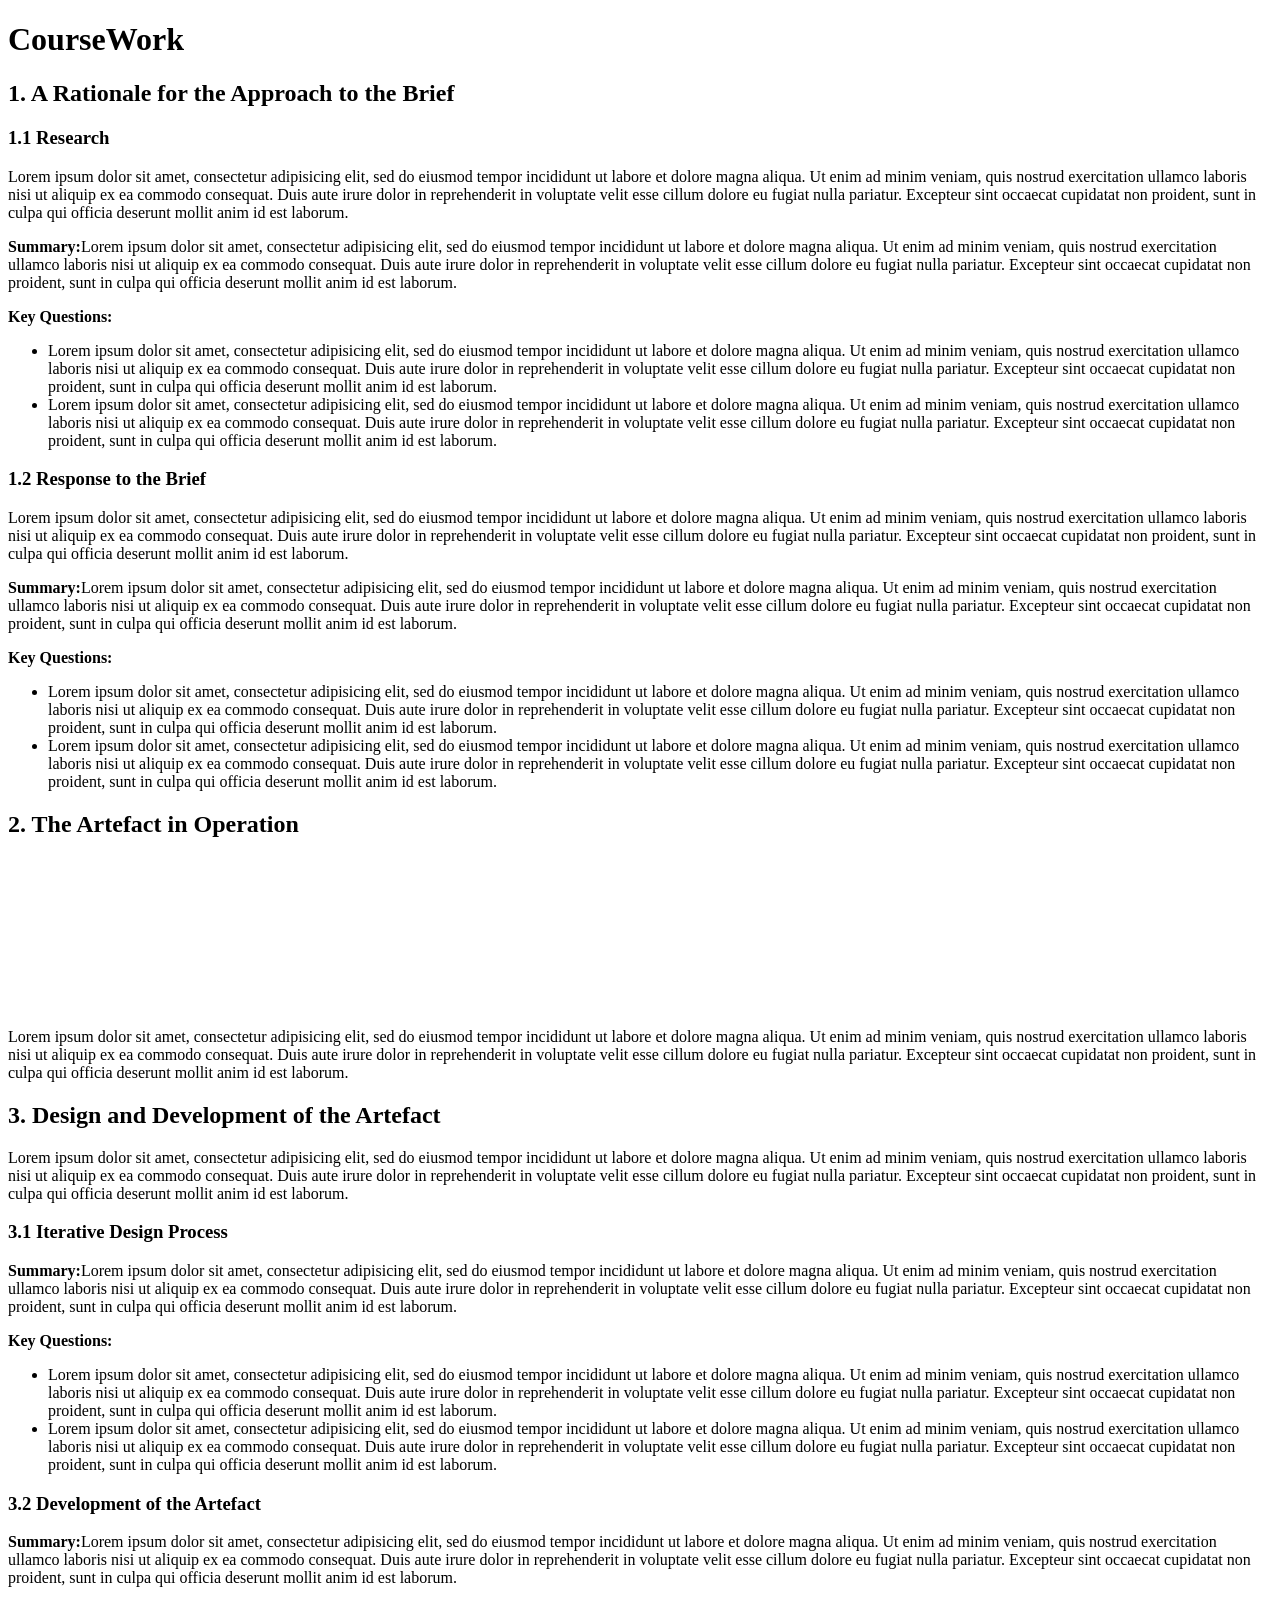
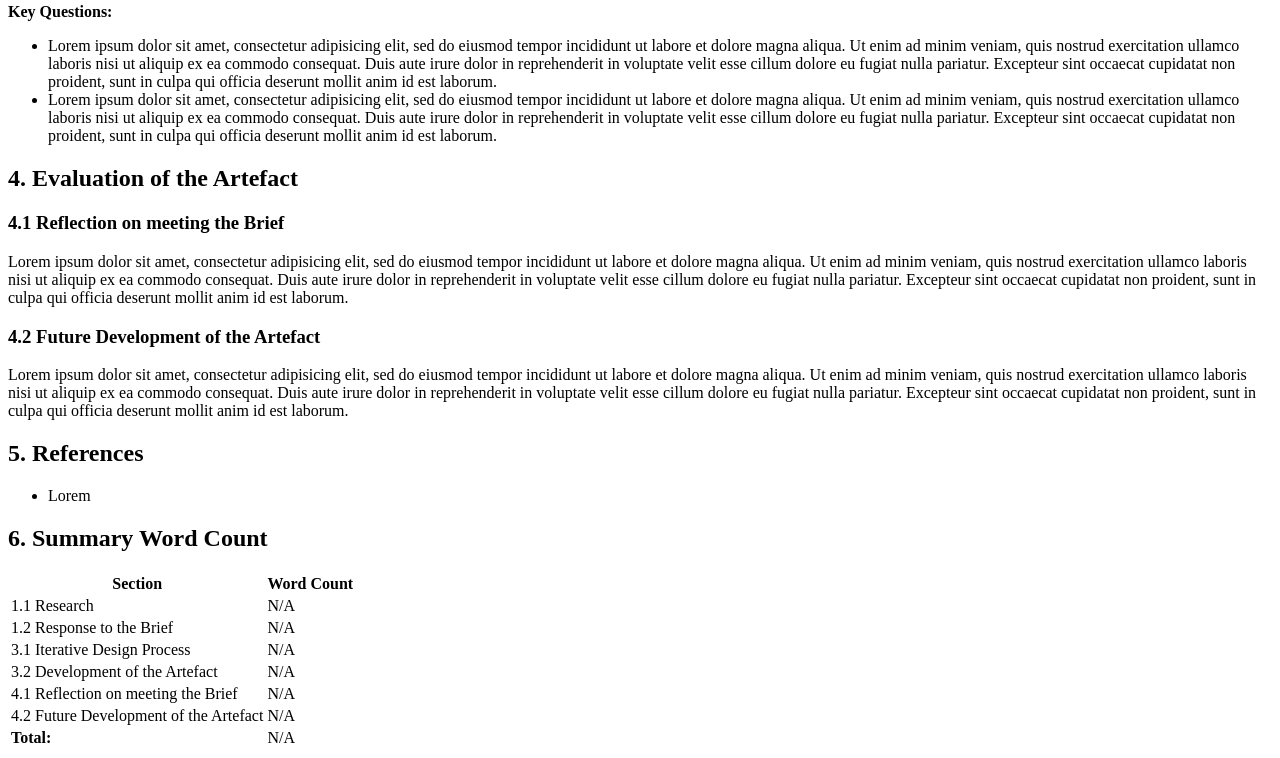
==== index.html @ 3a067007 "Added files, created document template" ====
<!DOCTYPE html>
<html lang="en" dir="ltr">
  <head>
    <meta charset="utf-8">
    <title>CourseWork Report</title>
  </head>
  <body>
    <h1>CourseWork</h1>
    <h2>1. A Rationale for the Approach to the Brief</h2>
    <h3>1.1 Research</h3>
    <p>Lorem ipsum dolor sit amet, consectetur adipisicing elit, sed do eiusmod tempor incididunt ut labore et dolore magna aliqua. Ut enim ad minim veniam, quis nostrud exercitation ullamco laboris nisi ut aliquip ex ea commodo consequat. Duis aute irure dolor in reprehenderit in voluptate velit esse cillum dolore eu fugiat nulla pariatur. Excepteur sint occaecat cupidatat non proident, sunt in culpa qui officia deserunt mollit anim id est laborum.</p>
    <p><strong>Summary:</strong>Lorem ipsum dolor sit amet, consectetur adipisicing elit, sed do eiusmod tempor incididunt ut labore et dolore magna aliqua. Ut enim ad minim veniam, quis nostrud exercitation ullamco laboris nisi ut aliquip ex ea commodo consequat. Duis aute irure dolor in reprehenderit in voluptate velit esse cillum dolore eu fugiat nulla pariatur. Excepteur sint occaecat cupidatat non proident, sunt in culpa qui officia deserunt mollit anim id est laborum.</p>
    <p><strong>Key Questions:</strong></p>
    <ul>
      <li>Lorem ipsum dolor sit amet, consectetur adipisicing elit, sed do eiusmod tempor incididunt ut labore et dolore magna aliqua. Ut enim ad minim veniam, quis nostrud exercitation ullamco laboris nisi ut aliquip ex ea commodo consequat. Duis aute irure dolor in reprehenderit in voluptate velit esse cillum dolore eu fugiat nulla pariatur. Excepteur sint occaecat cupidatat non proident, sunt in culpa qui officia deserunt mollit anim id est laborum.</li>
      <li>Lorem ipsum dolor sit amet, consectetur adipisicing elit, sed do eiusmod tempor incididunt ut labore et dolore magna aliqua. Ut enim ad minim veniam, quis nostrud exercitation ullamco laboris nisi ut aliquip ex ea commodo consequat. Duis aute irure dolor in reprehenderit in voluptate velit esse cillum dolore eu fugiat nulla pariatur. Excepteur sint occaecat cupidatat non proident, sunt in culpa qui officia deserunt mollit anim id est laborum.</li>
    </ul>
    <h3>1.2 Response to the Brief</h3>
    <p>Lorem ipsum dolor sit amet, consectetur adipisicing elit, sed do eiusmod tempor incididunt ut labore et dolore magna aliqua. Ut enim ad minim veniam, quis nostrud exercitation ullamco laboris nisi ut aliquip ex ea commodo consequat. Duis aute irure dolor in reprehenderit in voluptate velit esse cillum dolore eu fugiat nulla pariatur. Excepteur sint occaecat cupidatat non proident, sunt in culpa qui officia deserunt mollit anim id est laborum.</p>
    <p><strong>Summary:</strong>Lorem ipsum dolor sit amet, consectetur adipisicing elit, sed do eiusmod tempor incididunt ut labore et dolore magna aliqua. Ut enim ad minim veniam, quis nostrud exercitation ullamco laboris nisi ut aliquip ex ea commodo consequat. Duis aute irure dolor in reprehenderit in voluptate velit esse cillum dolore eu fugiat nulla pariatur. Excepteur sint occaecat cupidatat non proident, sunt in culpa qui officia deserunt mollit anim id est laborum.</p>
    <p><strong>Key Questions:</strong></p>
    <ul>
      <li>Lorem ipsum dolor sit amet, consectetur adipisicing elit, sed do eiusmod tempor incididunt ut labore et dolore magna aliqua. Ut enim ad minim veniam, quis nostrud exercitation ullamco laboris nisi ut aliquip ex ea commodo consequat. Duis aute irure dolor in reprehenderit in voluptate velit esse cillum dolore eu fugiat nulla pariatur. Excepteur sint occaecat cupidatat non proident, sunt in culpa qui officia deserunt mollit anim id est laborum.</li>
      <li>Lorem ipsum dolor sit amet, consectetur adipisicing elit, sed do eiusmod tempor incididunt ut labore et dolore magna aliqua. Ut enim ad minim veniam, quis nostrud exercitation ullamco laboris nisi ut aliquip ex ea commodo consequat. Duis aute irure dolor in reprehenderit in voluptate velit esse cillum dolore eu fugiat nulla pariatur. Excepteur sint occaecat cupidatat non proident, sunt in culpa qui officia deserunt mollit anim id est laborum.</li>
    </ul>
    <h2>2. The Artefact in Operation</h2>
    <video src="videofile.ogg" autoplay poster="posterimage.jpg">

    </video>
    <p>Lorem ipsum dolor sit amet, consectetur adipisicing elit, sed do eiusmod tempor incididunt ut labore et dolore magna aliqua. Ut enim ad minim veniam, quis nostrud exercitation ullamco laboris nisi ut aliquip ex ea commodo consequat. Duis aute irure dolor in reprehenderit in voluptate velit esse cillum dolore eu fugiat nulla pariatur. Excepteur sint occaecat cupidatat non proident, sunt in culpa qui officia deserunt mollit anim id est laborum.</p>
    <h2>3. Design and Development of the Artefact</h2>
    <p>Lorem ipsum dolor sit amet, consectetur adipisicing elit, sed do eiusmod tempor incididunt ut labore et dolore magna aliqua. Ut enim ad minim veniam, quis nostrud exercitation ullamco laboris nisi ut aliquip ex ea commodo consequat. Duis aute irure dolor in reprehenderit in voluptate velit esse cillum dolore eu fugiat nulla pariatur. Excepteur sint occaecat cupidatat non proident, sunt in culpa qui officia deserunt mollit anim id est laborum.</p>
    <h3>3.1 Iterative Design Process</h3>
    <p><strong>Summary:</strong>Lorem ipsum dolor sit amet, consectetur adipisicing elit, sed do eiusmod tempor incididunt ut labore et dolore magna aliqua. Ut enim ad minim veniam, quis nostrud exercitation ullamco laboris nisi ut aliquip ex ea commodo consequat. Duis aute irure dolor in reprehenderit in voluptate velit esse cillum dolore eu fugiat nulla pariatur. Excepteur sint occaecat cupidatat non proident, sunt in culpa qui officia deserunt mollit anim id est laborum.</p>
    <p><strong>Key Questions:</strong></p>
    <ul>
      <li>Lorem ipsum dolor sit amet, consectetur adipisicing elit, sed do eiusmod tempor incididunt ut labore et dolore magna aliqua. Ut enim ad minim veniam, quis nostrud exercitation ullamco laboris nisi ut aliquip ex ea commodo consequat. Duis aute irure dolor in reprehenderit in voluptate velit esse cillum dolore eu fugiat nulla pariatur. Excepteur sint occaecat cupidatat non proident, sunt in culpa qui officia deserunt mollit anim id est laborum.</li>
      <li>Lorem ipsum dolor sit amet, consectetur adipisicing elit, sed do eiusmod tempor incididunt ut labore et dolore magna aliqua. Ut enim ad minim veniam, quis nostrud exercitation ullamco laboris nisi ut aliquip ex ea commodo consequat. Duis aute irure dolor in reprehenderit in voluptate velit esse cillum dolore eu fugiat nulla pariatur. Excepteur sint occaecat cupidatat non proident, sunt in culpa qui officia deserunt mollit anim id est laborum.</li>
    </ul>
    <h3>3.2 Development of the Artefact</h3>
    <p><strong>Summary:</strong>Lorem ipsum dolor sit amet, consectetur adipisicing elit, sed do eiusmod tempor incididunt ut labore et dolore magna aliqua. Ut enim ad minim veniam, quis nostrud exercitation ullamco laboris nisi ut aliquip ex ea commodo consequat. Duis aute irure dolor in reprehenderit in voluptate velit esse cillum dolore eu fugiat nulla pariatur. Excepteur sint occaecat cupidatat non proident, sunt in culpa qui officia deserunt mollit anim id est laborum.</p>
    <p><strong>Key Questions:</strong></p>
    <ul>
      <li>Lorem ipsum dolor sit amet, consectetur adipisicing elit, sed do eiusmod tempor incididunt ut labore et dolore magna aliqua. Ut enim ad minim veniam, quis nostrud exercitation ullamco laboris nisi ut aliquip ex ea commodo consequat. Duis aute irure dolor in reprehenderit in voluptate velit esse cillum dolore eu fugiat nulla pariatur. Excepteur sint occaecat cupidatat non proident, sunt in culpa qui officia deserunt mollit anim id est laborum.</li>
      <li>Lorem ipsum dolor sit amet, consectetur adipisicing elit, sed do eiusmod tempor incididunt ut labore et dolore magna aliqua. Ut enim ad minim veniam, quis nostrud exercitation ullamco laboris nisi ut aliquip ex ea commodo consequat. Duis aute irure dolor in reprehenderit in voluptate velit esse cillum dolore eu fugiat nulla pariatur. Excepteur sint occaecat cupidatat non proident, sunt in culpa qui officia deserunt mollit anim id est laborum.</li>
    </ul>
    <h2>4. Evaluation of the Artefact</h2>
    <h3>4.1 Reflection on meeting the Brief</h3>
    <p>Lorem ipsum dolor sit amet, consectetur adipisicing elit, sed do eiusmod tempor incididunt ut labore et dolore magna aliqua. Ut enim ad minim veniam, quis nostrud exercitation ullamco laboris nisi ut aliquip ex ea commodo consequat. Duis aute irure dolor in reprehenderit in voluptate velit esse cillum dolore eu fugiat nulla pariatur. Excepteur sint occaecat cupidatat non proident, sunt in culpa qui officia deserunt mollit anim id est laborum.</p>
    <h3>4.2 Future Development of the Artefact</h3>
    <p>Lorem ipsum dolor sit amet, consectetur adipisicing elit, sed do eiusmod tempor incididunt ut labore et dolore magna aliqua. Ut enim ad minim veniam, quis nostrud exercitation ullamco laboris nisi ut aliquip ex ea commodo consequat. Duis aute irure dolor in reprehenderit in voluptate velit esse cillum dolore eu fugiat nulla pariatur. Excepteur sint occaecat cupidatat non proident, sunt in culpa qui officia deserunt mollit anim id est laborum.</p>
    <h2>5. References</h2>
    <ul>
      <li>Lorem</li>
    </ul>
    <h2>6. Summary Word Count</h2>
    <table>
      <tr>
        <th>Section</th>
        <th>Word Count</th>
      </tr>
      <tr>
        <td>1.1 Research</td>
        <td>N/A</td>
      </tr>
      <tr>
        <td>1.2 Response to the Brief</td>
        <td>N/A</td>
      </tr>
      <tr>
        <td>3.1 Iterative Design Process</td>
        <td>N/A</td>
      </tr>
      <tr>
        <td>3.2 Development of the Artefact</td>
        <td>N/A</td>
      </tr>
      <tr>
        <td>4.1 Reflection on meeting the Brief</td>
        <td>N/A</td>
      </tr>
      <tr>
        <td>4.2 Future Development of the Artefact</td>
        <td>N/A</td>
      </tr>
      <tr>
        <td><strong>Total:</strong></td>
        <td>N/A</td>
      </tr>
    </table>
  </body>
</html>
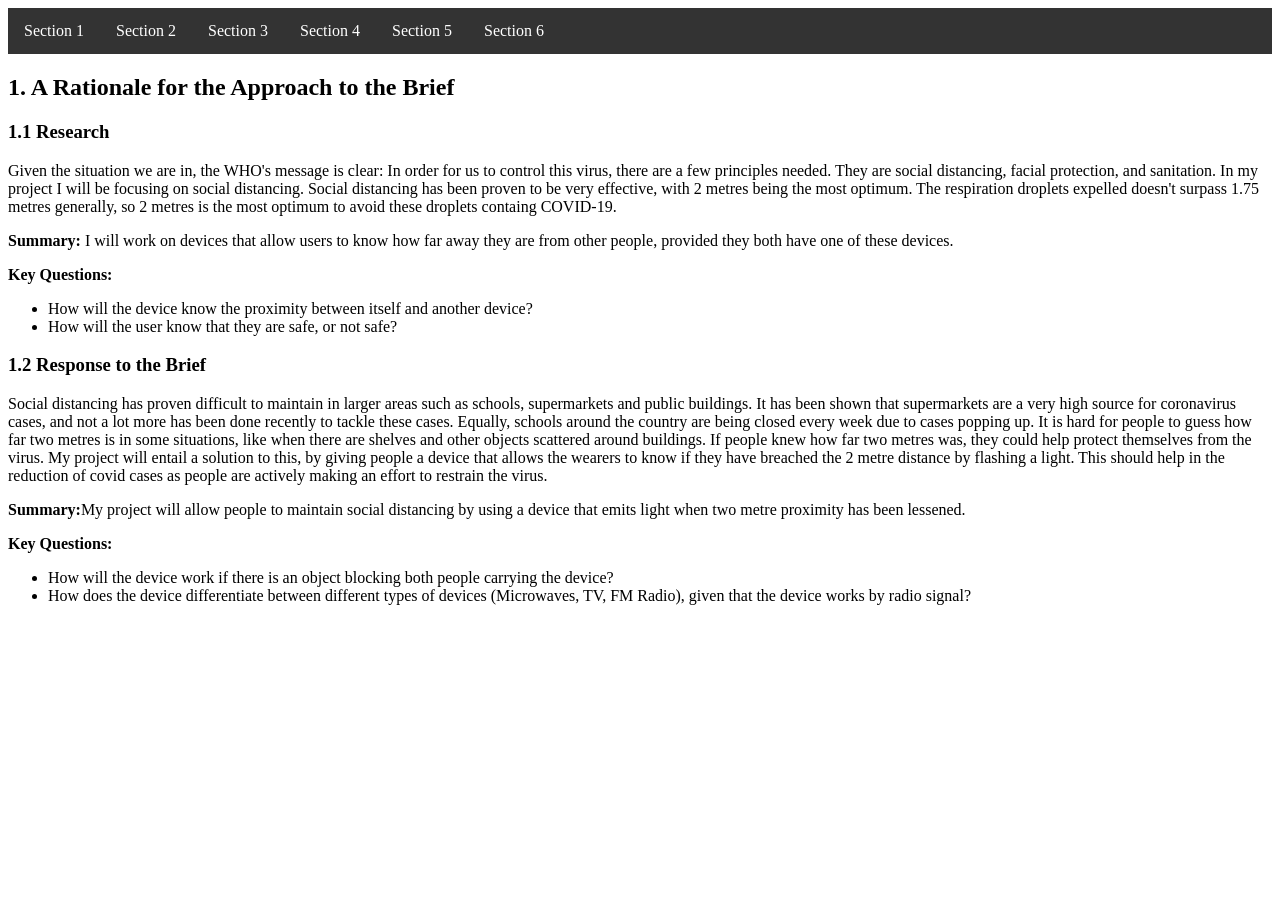
==== commit 68451fa7: "Upload for Friday Assignment This is my LC CS project so far for the Accredited Grade, being uploade" ====
--- a/index.html
+++ b/index.html
@@ -3,90 +3,27 @@
   <head>
     <meta charset="utf-8">
     <title>CourseWork Report</title>
+    <script src="https://code.jquery.com/jquery-3.1.1.min.js"></script>
+    <script src="../assets/js/index.js" charset="utf-8"></script>
   </head>
   <body>
-    <h1>CourseWork</h1>
+    <div id="navbar"></div>
     <h2>1. A Rationale for the Approach to the Brief</h2>
     <h3>1.1 Research</h3>
-    <p>Lorem ipsum dolor sit amet, consectetur adipisicing elit, sed do eiusmod tempor incididunt ut labore et dolore magna aliqua. Ut enim ad minim veniam, quis nostrud exercitation ullamco laboris nisi ut aliquip ex ea commodo consequat. Duis aute irure dolor in reprehenderit in voluptate velit esse cillum dolore eu fugiat nulla pariatur. Excepteur sint occaecat cupidatat non proident, sunt in culpa qui officia deserunt mollit anim id est laborum.</p>
-    <p><strong>Summary:</strong>Lorem ipsum dolor sit amet, consectetur adipisicing elit, sed do eiusmod tempor incididunt ut labore et dolore magna aliqua. Ut enim ad minim veniam, quis nostrud exercitation ullamco laboris nisi ut aliquip ex ea commodo consequat. Duis aute irure dolor in reprehenderit in voluptate velit esse cillum dolore eu fugiat nulla pariatur. Excepteur sint occaecat cupidatat non proident, sunt in culpa qui officia deserunt mollit anim id est laborum.</p>
+    <p>Given the situation we are in, the WHO's message is clear: In order for us to control this virus, there are a few principles needed. They are social distancing, facial protection, and sanitation. In my project I will be focusing on social distancing. Social distancing has been proven to be very effective, with 2 metres being the most optimum. The respiration droplets expelled doesn't surpass 1.75 metres generally, so 2 metres is the most optimum to avoid these droplets containg COVID-19.</p>
+    <p><strong>Summary:</strong> I will work on devices that allow users to know how far away they are from other people, provided they both have one of these devices.</p>
     <p><strong>Key Questions:</strong></p>
     <ul>
-      <li>Lorem ipsum dolor sit amet, consectetur adipisicing elit, sed do eiusmod tempor incididunt ut labore et dolore magna aliqua. Ut enim ad minim veniam, quis nostrud exercitation ullamco laboris nisi ut aliquip ex ea commodo consequat. Duis aute irure dolor in reprehenderit in voluptate velit esse cillum dolore eu fugiat nulla pariatur. Excepteur sint occaecat cupidatat non proident, sunt in culpa qui officia deserunt mollit anim id est laborum.</li>
-      <li>Lorem ipsum dolor sit amet, consectetur adipisicing elit, sed do eiusmod tempor incididunt ut labore et dolore magna aliqua. Ut enim ad minim veniam, quis nostrud exercitation ullamco laboris nisi ut aliquip ex ea commodo consequat. Duis aute irure dolor in reprehenderit in voluptate velit esse cillum dolore eu fugiat nulla pariatur. Excepteur sint occaecat cupidatat non proident, sunt in culpa qui officia deserunt mollit anim id est laborum.</li>
+      <li>How will the device know the proximity between itself and another device?</li>
+      <li>How will the user know that they are safe, or not safe?</li>
     </ul>
     <h3>1.2 Response to the Brief</h3>
-    <p>Lorem ipsum dolor sit amet, consectetur adipisicing elit, sed do eiusmod tempor incididunt ut labore et dolore magna aliqua. Ut enim ad minim veniam, quis nostrud exercitation ullamco laboris nisi ut aliquip ex ea commodo consequat. Duis aute irure dolor in reprehenderit in voluptate velit esse cillum dolore eu fugiat nulla pariatur. Excepteur sint occaecat cupidatat non proident, sunt in culpa qui officia deserunt mollit anim id est laborum.</p>
-    <p><strong>Summary:</strong>Lorem ipsum dolor sit amet, consectetur adipisicing elit, sed do eiusmod tempor incididunt ut labore et dolore magna aliqua. Ut enim ad minim veniam, quis nostrud exercitation ullamco laboris nisi ut aliquip ex ea commodo consequat. Duis aute irure dolor in reprehenderit in voluptate velit esse cillum dolore eu fugiat nulla pariatur. Excepteur sint occaecat cupidatat non proident, sunt in culpa qui officia deserunt mollit anim id est laborum.</p>
+    <p>Social distancing has proven difficult to maintain in larger areas such as schools, supermarkets and public buildings. It has been shown that supermarkets are a very high source for coronavirus cases, and not a lot more has been done recently to tackle these cases. Equally, schools around the country are being closed every week due to cases popping up. It is hard for people to guess how far two metres is in some situations, like when there are shelves and other objects scattered around buildings. If people knew how far two metres was, they could help protect themselves from the virus. My project will entail a solution to this, by giving people a device that allows the wearers to know if they have breached the 2 metre distance by flashing a light. This should help in the reduction of covid cases as people are actively making an effort to restrain the virus.  </p>
+    <p><strong>Summary:</strong>My project will allow people to maintain social distancing by using a device that emits light when two metre proximity has been lessened.</p>
     <p><strong>Key Questions:</strong></p>
     <ul>
-      <li>Lorem ipsum dolor sit amet, consectetur adipisicing elit, sed do eiusmod tempor incididunt ut labore et dolore magna aliqua. Ut enim ad minim veniam, quis nostrud exercitation ullamco laboris nisi ut aliquip ex ea commodo consequat. Duis aute irure dolor in reprehenderit in voluptate velit esse cillum dolore eu fugiat nulla pariatur. Excepteur sint occaecat cupidatat non proident, sunt in culpa qui officia deserunt mollit anim id est laborum.</li>
-      <li>Lorem ipsum dolor sit amet, consectetur adipisicing elit, sed do eiusmod tempor incididunt ut labore et dolore magna aliqua. Ut enim ad minim veniam, quis nostrud exercitation ullamco laboris nisi ut aliquip ex ea commodo consequat. Duis aute irure dolor in reprehenderit in voluptate velit esse cillum dolore eu fugiat nulla pariatur. Excepteur sint occaecat cupidatat non proident, sunt in culpa qui officia deserunt mollit anim id est laborum.</li>
+      <li>How will the device work if there is an object blocking both people carrying the device?</li>
+      <li>How does the device differentiate between different types of devices (Microwaves, TV, FM Radio), given that the device works by radio signal?</li>
     </ul>
-    <h2>2. The Artefact in Operation</h2>
-    <video src="videofile.ogg" autoplay poster="posterimage.jpg">
-
-    </video>
-    <p>Lorem ipsum dolor sit amet, consectetur adipisicing elit, sed do eiusmod tempor incididunt ut labore et dolore magna aliqua. Ut enim ad minim veniam, quis nostrud exercitation ullamco laboris nisi ut aliquip ex ea commodo consequat. Duis aute irure dolor in reprehenderit in voluptate velit esse cillum dolore eu fugiat nulla pariatur. Excepteur sint occaecat cupidatat non proident, sunt in culpa qui officia deserunt mollit anim id est laborum.</p>
-    <h2>3. Design and Development of the Artefact</h2>
-    <p>Lorem ipsum dolor sit amet, consectetur adipisicing elit, sed do eiusmod tempor incididunt ut labore et dolore magna aliqua. Ut enim ad minim veniam, quis nostrud exercitation ullamco laboris nisi ut aliquip ex ea commodo consequat. Duis aute irure dolor in reprehenderit in voluptate velit esse cillum dolore eu fugiat nulla pariatur. Excepteur sint occaecat cupidatat non proident, sunt in culpa qui officia deserunt mollit anim id est laborum.</p>
-    <h3>3.1 Iterative Design Process</h3>
-    <p><strong>Summary:</strong>Lorem ipsum dolor sit amet, consectetur adipisicing elit, sed do eiusmod tempor incididunt ut labore et dolore magna aliqua. Ut enim ad minim veniam, quis nostrud exercitation ullamco laboris nisi ut aliquip ex ea commodo consequat. Duis aute irure dolor in reprehenderit in voluptate velit esse cillum dolore eu fugiat nulla pariatur. Excepteur sint occaecat cupidatat non proident, sunt in culpa qui officia deserunt mollit anim id est laborum.</p>
-    <p><strong>Key Questions:</strong></p>
-    <ul>
-      <li>Lorem ipsum dolor sit amet, consectetur adipisicing elit, sed do eiusmod tempor incididunt ut labore et dolore magna aliqua. Ut enim ad minim veniam, quis nostrud exercitation ullamco laboris nisi ut aliquip ex ea commodo consequat. Duis aute irure dolor in reprehenderit in voluptate velit esse cillum dolore eu fugiat nulla pariatur. Excepteur sint occaecat cupidatat non proident, sunt in culpa qui officia deserunt mollit anim id est laborum.</li>
-      <li>Lorem ipsum dolor sit amet, consectetur adipisicing elit, sed do eiusmod tempor incididunt ut labore et dolore magna aliqua. Ut enim ad minim veniam, quis nostrud exercitation ullamco laboris nisi ut aliquip ex ea commodo consequat. Duis aute irure dolor in reprehenderit in voluptate velit esse cillum dolore eu fugiat nulla pariatur. Excepteur sint occaecat cupidatat non proident, sunt in culpa qui officia deserunt mollit anim id est laborum.</li>
-    </ul>
-    <h3>3.2 Development of the Artefact</h3>
-    <p><strong>Summary:</strong>Lorem ipsum dolor sit amet, consectetur adipisicing elit, sed do eiusmod tempor incididunt ut labore et dolore magna aliqua. Ut enim ad minim veniam, quis nostrud exercitation ullamco laboris nisi ut aliquip ex ea commodo consequat. Duis aute irure dolor in reprehenderit in voluptate velit esse cillum dolore eu fugiat nulla pariatur. Excepteur sint occaecat cupidatat non proident, sunt in culpa qui officia deserunt mollit anim id est laborum.</p>
-    <p><strong>Key Questions:</strong></p>
-    <ul>
-      <li>Lorem ipsum dolor sit amet, consectetur adipisicing elit, sed do eiusmod tempor incididunt ut labore et dolore magna aliqua. Ut enim ad minim veniam, quis nostrud exercitation ullamco laboris nisi ut aliquip ex ea commodo consequat. Duis aute irure dolor in reprehenderit in voluptate velit esse cillum dolore eu fugiat nulla pariatur. Excepteur sint occaecat cupidatat non proident, sunt in culpa qui officia deserunt mollit anim id est laborum.</li>
-      <li>Lorem ipsum dolor sit amet, consectetur adipisicing elit, sed do eiusmod tempor incididunt ut labore et dolore magna aliqua. Ut enim ad minim veniam, quis nostrud exercitation ullamco laboris nisi ut aliquip ex ea commodo consequat. Duis aute irure dolor in reprehenderit in voluptate velit esse cillum dolore eu fugiat nulla pariatur. Excepteur sint occaecat cupidatat non proident, sunt in culpa qui officia deserunt mollit anim id est laborum.</li>
-    </ul>
-    <h2>4. Evaluation of the Artefact</h2>
-    <h3>4.1 Reflection on meeting the Brief</h3>
-    <p>Lorem ipsum dolor sit amet, consectetur adipisicing elit, sed do eiusmod tempor incididunt ut labore et dolore magna aliqua. Ut enim ad minim veniam, quis nostrud exercitation ullamco laboris nisi ut aliquip ex ea commodo consequat. Duis aute irure dolor in reprehenderit in voluptate velit esse cillum dolore eu fugiat nulla pariatur. Excepteur sint occaecat cupidatat non proident, sunt in culpa qui officia deserunt mollit anim id est laborum.</p>
-    <h3>4.2 Future Development of the Artefact</h3>
-    <p>Lorem ipsum dolor sit amet, consectetur adipisicing elit, sed do eiusmod tempor incididunt ut labore et dolore magna aliqua. Ut enim ad minim veniam, quis nostrud exercitation ullamco laboris nisi ut aliquip ex ea commodo consequat. Duis aute irure dolor in reprehenderit in voluptate velit esse cillum dolore eu fugiat nulla pariatur. Excepteur sint occaecat cupidatat non proident, sunt in culpa qui officia deserunt mollit anim id est laborum.</p>
-    <h2>5. References</h2>
-    <ul>
-      <li>Lorem</li>
-    </ul>
-    <h2>6. Summary Word Count</h2>
-    <table>
-      <tr>
-        <th>Section</th>
-        <th>Word Count</th>
-      </tr>
-      <tr>
-        <td>1.1 Research</td>
-        <td>N/A</td>
-      </tr>
-      <tr>
-        <td>1.2 Response to the Brief</td>
-        <td>N/A</td>
-      </tr>
-      <tr>
-        <td>3.1 Iterative Design Process</td>
-        <td>N/A</td>
-      </tr>
-      <tr>
-        <td>3.2 Development of the Artefact</td>
-        <td>N/A</td>
-      </tr>
-      <tr>
-        <td>4.1 Reflection on meeting the Brief</td>
-        <td>N/A</td>
-      </tr>
-      <tr>
-        <td>4.2 Future Development of the Artefact</td>
-        <td>N/A</td>
-      </tr>
-      <tr>
-        <td><strong>Total:</strong></td>
-        <td>N/A</td>
-      </tr>
-    </table>
   </body>
 </html>
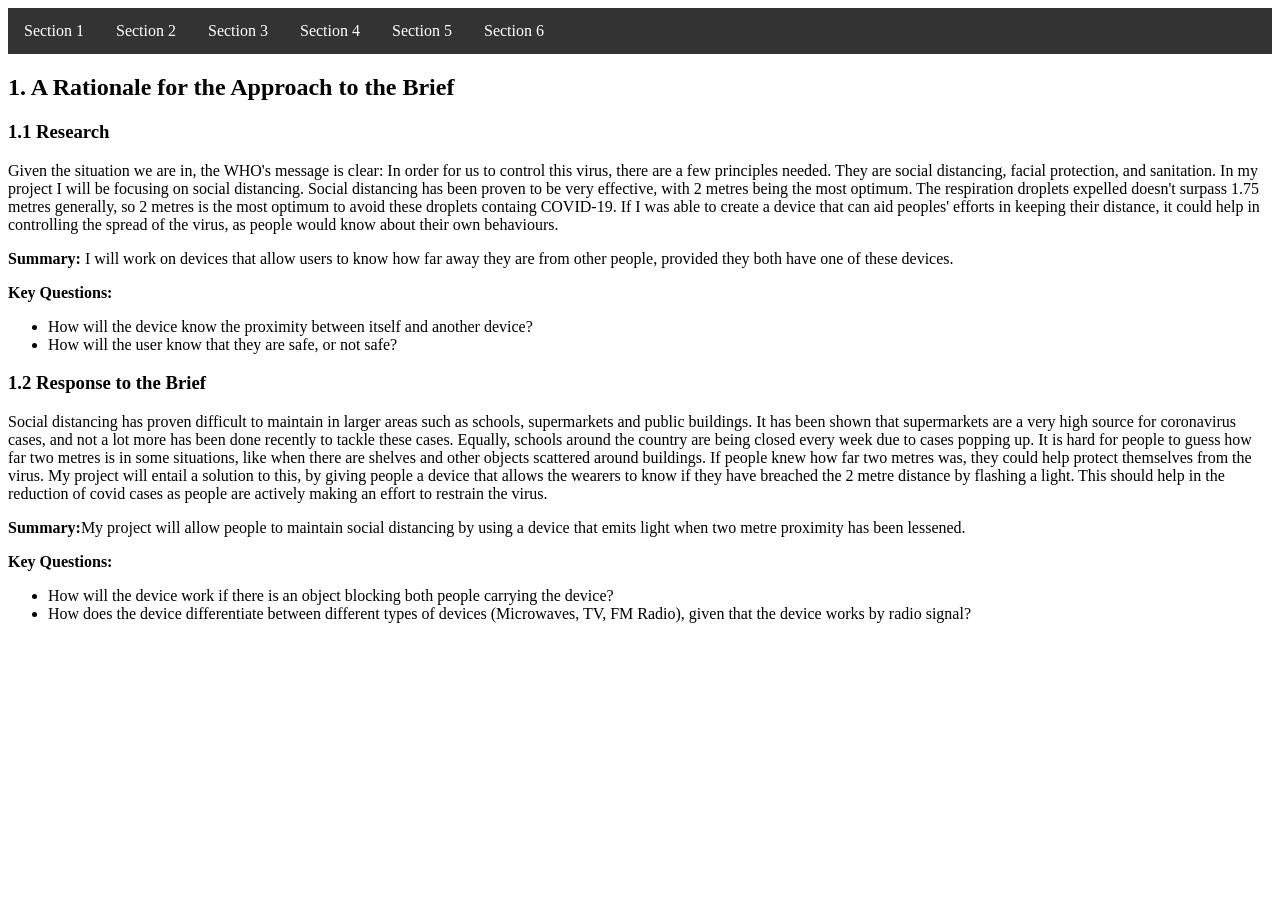
==== commit 1c2cd94b: "Sections 4, 5 and 6 Completed All sections are complete with word count and reference to all informa" ====
--- a/index.html
+++ b/index.html
@@ -1,6 +1,7 @@
 <!DOCTYPE html>
 <html lang="en" dir="ltr">
   <head>
+    <link rel="stylesheet" href="assets/css/style.css">
     <meta charset="utf-8">
     <title>CourseWork Report</title>
     <script src="https://code.jquery.com/jquery-3.1.1.min.js"></script>
@@ -10,7 +11,7 @@
     <div id="navbar"></div>
     <h2>1. A Rationale for the Approach to the Brief</h2>
     <h3>1.1 Research</h3>
-    <p>Given the situation we are in, the WHO's message is clear: In order for us to control this virus, there are a few principles needed. They are social distancing, facial protection, and sanitation. In my project I will be focusing on social distancing. Social distancing has been proven to be very effective, with 2 metres being the most optimum. The respiration droplets expelled doesn't surpass 1.75 metres generally, so 2 metres is the most optimum to avoid these droplets containg COVID-19.</p>
+    <p>Given the situation we are in, the WHO's message is clear: In order for us to control this virus, there are a few principles needed. They are social distancing, facial protection, and sanitation. In my project I will be focusing on social distancing. Social distancing has been proven to be very effective, with 2 metres being the most optimum. The respiration droplets expelled doesn't surpass 1.75 metres generally, so 2 metres is the most optimum to avoid these droplets containg COVID-19. If I was able to create a device that can aid peoples' efforts in keeping their distance, it could help in controlling the spread of the virus, as people would know about their own behaviours.</p>
     <p><strong>Summary:</strong> I will work on devices that allow users to know how far away they are from other people, provided they both have one of these devices.</p>
     <p><strong>Key Questions:</strong></p>
     <ul>
--- a/assets/css/style.css
+++ b/assets/css/style.css
@@ -0,0 +1,39 @@
+ul.navbar-contents {
+  list-style-type: none;
+  margin: 0;
+  padding: 0;
+  overflow: hidden;
+  background-color: #333;
+}
+
+li.navbar-contents {
+  float: left;
+}
+
+li.navbar-contents a {
+  display: block;
+  color: white;
+  text-align: center;
+  padding: 14px 16px;
+  text-decoration: none;
+}
+
+/* Change the link color to #111 (black) on hover */
+li.navbar-contents a:hover {
+  background-color: #111;
+}
+
+img.receiver_img {
+  max-height: 50%;
+  max-width: 50%;
+}
+
+img.sender_img {
+  max-height: 50%;
+  max-width: 50%;
+}
+
+img.algorithm_img {
+  max-height: 50%;
+  max-width: 50%;
+}
